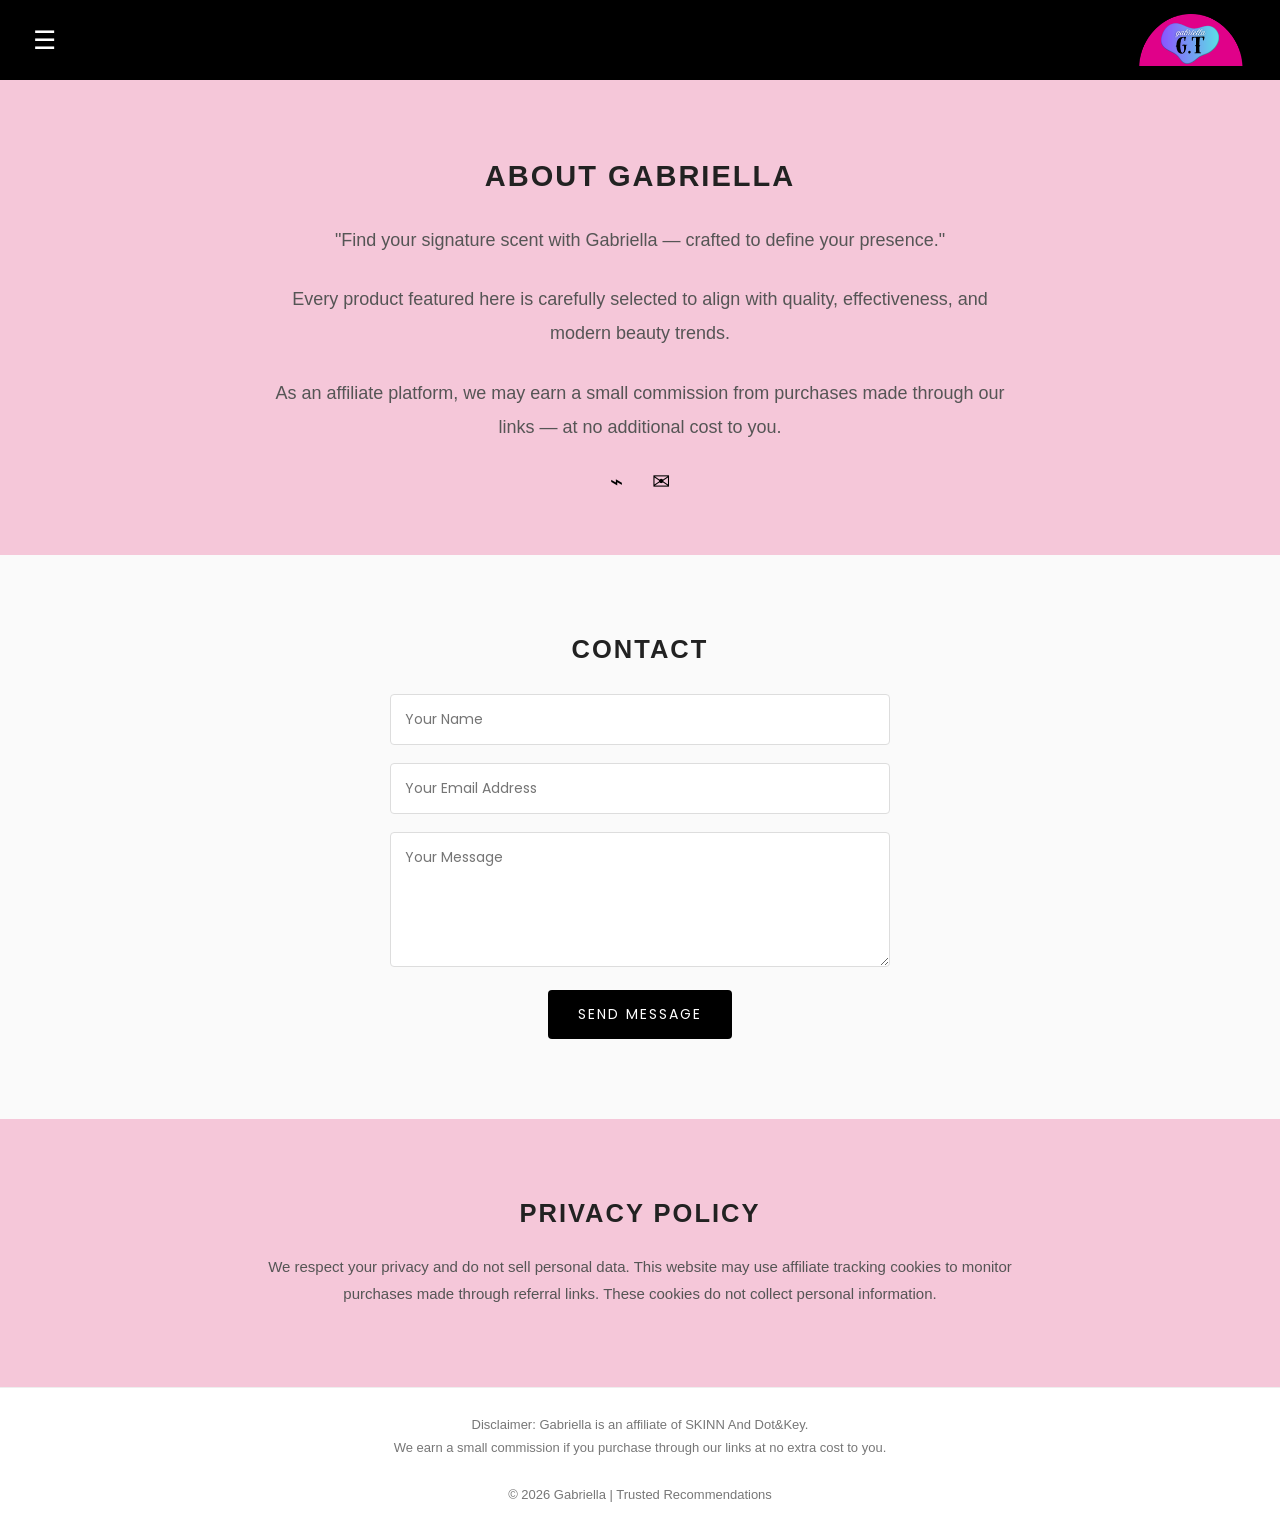
==== About.html @ 99fe53dd "Replace index1.html with About.html content" ====
<!DOCTYPE html>
<html lang="en">
<head>
<meta charset="UTF-8">
<title>About | Gabriella</title>
<link rel="icon" type="image/png" href="favicon.png?v=1">
<meta name="viewport" content="width=device-width, initial-scale=1.0">
<link href="https://fonts.googleapis.com/css2?family=Poppins:wght@300;400;600&display=swap" rel="stylesheet">

<style>
* { margin: 0; padding: 0; box-sizing: border-box; }

body {
    font-family: 'Lato', sans-serif;
    background: #f5c7d9;
    font-size: 17px;
    color: #222;
}

/* ===== TOPBAR ===== */
.topbar {
    background: #000;
    height: 80px;
    display: flex;
    align-items: center;
    justify-content: space-between;
    padding: 0 25px;
    position: relative;
    z-index: 1001;
    width: 100%;
}

.topbar-left {
    display: flex;
    align-items: center;
    gap: 18px;
}

.menu-icon {
    font-size: 26px;
    color: white;
    cursor: pointer;
    padding: 8px;
    line-height: 1;
    flex-shrink: 0;
}

.topbar .logo img {
    height: 52px;
    object-fit: contain;
    display: block;
}

/* ===== SIDE MENU ===== */
.side-menu {
    position: fixed;
    top: 0;
    left: -270px;
    width: 260px;
    height: 100%;
    background: #000;
    display: flex;
    flex-direction: column;
    padding-top: 75px;
    transition: 0.4s ease;
    z-index: 1002;
    overflow-y: auto;
}

.side-menu a {
    color: white;
    text-decoration: none;
    padding: 16px 28px;
    font-size: 16px;
    font-family: 'Poppins', sans-serif;
    letter-spacing: 1px;
    display: block;
    border-bottom: 1px solid #1a1a1a;
    transition: background 0.2s;
}

.side-menu a:hover { background: #111; }

.side-menu .close-btn {
    position: absolute;
    top: 20px;
    right: 20px;
    font-size: 28px;
    cursor: pointer;
    color: white;
    padding: 5px;
    line-height: 1;
    background: none;
    border: none;
}

/* ===== OVERLAY ===== */
.overlay {
    position: fixed;
    top: 0; left: 0;
    width: 100%; height: 100%;
    background: rgba(0,0,0,0.5);
    opacity: 0;
    visibility: hidden;
    transition: 0.3s;
    z-index: 1000;
}
.overlay.active { opacity: 1; visibility: visible; }

/* ===== ABOUT SECTION ===== */
.about-section {
    padding: 80px 20px 60px;
    max-width: 800px;
    margin: auto;
    text-align: center;
}



.about-section h1 {
    font-weight: 600;
    font-size: 29px;
    margin-bottom: 30px;
    letter-spacing: 2px;
}

.about-section p {
    font-weight: 300;
    font-size: 18px;
    line-height: 1.9;
    margin-bottom: 25px;
    color: #555;
}

.about-section strong p { font-weight: 400; }

/* ===== SOCIAL ICONS ===== */
.social-icons { margin-top: 25px; }

.social-icons a {
    margin: 0 12px;
    font-size: 22px;
    color: #000;
    transition: 0.3s;
    text-decoration: none;
}

.social-icons a:hover { color: #e91e63; }

/* ===== CONTACT SECTION ===== */
.contact-section {
    padding: 80px 20px;
    background: #fafafa;
    text-align: center;
}

.contact-section h2 {
    font-weight: 600;
    margin-bottom: 30px;
    letter-spacing: 2px;
}

.contact-form { max-width: 500px; margin: auto; }

.contact-form input,
.contact-form textarea {
    width: 100%;
    padding: 14px;
    margin-bottom: 18px;
    border: 1px solid #ddd;
    font-family: 'Poppins', sans-serif;
    font-size: 14px;
    border-radius: 4px;
    outline: none;
    transition: border-color 0.2s;
}

.contact-form input:focus,
.contact-form textarea:focus { border-color: #e91e63; }

.contact-form button {
    padding: 14px 30px;
    background: #000;
    color: #fff;
    border: none;
    letter-spacing: 2px;
    cursor: pointer;
    transition: 0.3s;
    font-family: 'Poppins', sans-serif;
    font-size: 14px;
    border-radius: 4px;
}

.contact-form button:hover { background: #e91e63; }

/* ===== PRIVACY ===== */
.privacy-section {
    padding: 80px 20px;
    max-width: 800px;
    margin: auto;
    text-align: center;
}

.privacy-section h2 {
    margin-bottom: 25px;
    font-weight: 600;
    letter-spacing: 2px;
}

.privacy-section p {
    font-size: 15px;
    line-height: 1.8;
    color: #555;
}

/* ===== FOOTER ===== */
footer {
    text-align: center;
    padding: 25px 20px;
    font-size: 13px;
    background: #fff;
    border-top: 1px solid #eee;
    color: #777;
    line-height: 1.8;
}

/* ===== TABLET ===== */
@media (max-width: 768px) {
    .topbar { height: 68px; }
    .topbar .logo img { height: 44px; }
    .about-section { padding: 60px 20px 50px; }
    .about-section h1 { font-size: 24px; }
    .about-section p { font-size: 16px; }
}

/* ===== MOBILE ===== */
@media (max-width: 480px) {
    .topbar { height: 60px; padding: 0 15px; }
    .topbar .logo img { height: 38px; }
    .menu-icon { font-size: 22px; }
    .about-section { padding: 50px 15px 40px; }
    .about-section h1 { font-size: 20px; }
    
    .contact-section { padding: 50px 15px; }
    .privacy-section { padding: 50px 15px; }
}
</style>
</head>

<body>

<!-- ===== TOPBAR ===== -->
<div class="topbar">
   <div class="topbar-left">
    <div class="menu-icon" onclick="openMenu()">☰</div>
</div>
<div class="logo">
    <a href="index.html">
        <img src="smalllogo.png" alt="Gabriella Logo">
    </a>
</div>
</div>

<!-- OVERLAY -->
<div class="overlay" id="overlay" onclick="closeMenu()"></div>

<!-- SIDE MENU -->
<div class="side-menu" id="sideMenu">
    <button class="close-btn" onclick="closeMenu()">×</button>
    <a href="MB.html">Home</a>
    
    <a href="DK.html">Dot&Key</a>
    <a href="skinn.html">SKINN</a>
   
</div>

<!-- ABOUT -->
<section class="about-section">

    <h1>ABOUT GABRIELLA</h1>

    <p>"Find your signature scent with Gabriella — crafted to define your presence."</p>

    <p>Every product featured here is carefully selected to align with quality, effectiveness, and modern beauty trends.</p>

    <p>As an affiliate platform, we may earn a small commission from purchases made through our links — at no additional cost to you.</p>

    <div class="social-icons">
        <a href="https://www.instagram.com/gabriella.curates/" target="_blank" title="Instagram">⌁</a>
        <a href="#contact" title="Contact">✉</a>
    </div>
</section>

<!-- CONTACT -->
<section class="contact-section" id="contact">
    <h2>CONTACT</h2>
    <form class="contact-form" action="mailto:gabriella.curates@gmail.com" method="POST" enctype="text/plain">
        <input type="text" placeholder="Your Name" required>
        <input type="email" placeholder="Your Email Address" required>
        <textarea rows="5" placeholder="Your Message"></textarea>
        <button type="submit">SEND MESSAGE</button>
    </form>
</section>

<!-- PRIVACY -->
<section class="privacy-section">
    <h2>PRIVACY POLICY</h2>
    <p>We respect your privacy and do not sell personal data. This website may use affiliate tracking cookies to monitor purchases made through referral links. These cookies do not collect personal information.</p>
</section>

<!-- FOOTER -->
<footer>
    Disclaimer: Gabriella is an affiliate of SKINN And Dot&Key.<br>
    We earn a small commission if you purchase through our links at no extra cost to you.
    <br><br>
    © 2026 Gabriella | Trusted Recommendations
</footer>

<script>
function openMenu() {
    document.getElementById("sideMenu").style.left = "0";
    document.getElementById("overlay").classList.add("active");
    document.body.style.overflow = "hidden";
}

function closeMenu() {
    document.getElementById("sideMenu").style.left = "-270px";
    document.getElementById("overlay").classList.remove("active");
    document.body.style.overflow = "";
}

document.addEventListener("keydown", function(e) {
    if (e.key === "Escape") closeMenu();
});
</script>

</body>
</html>
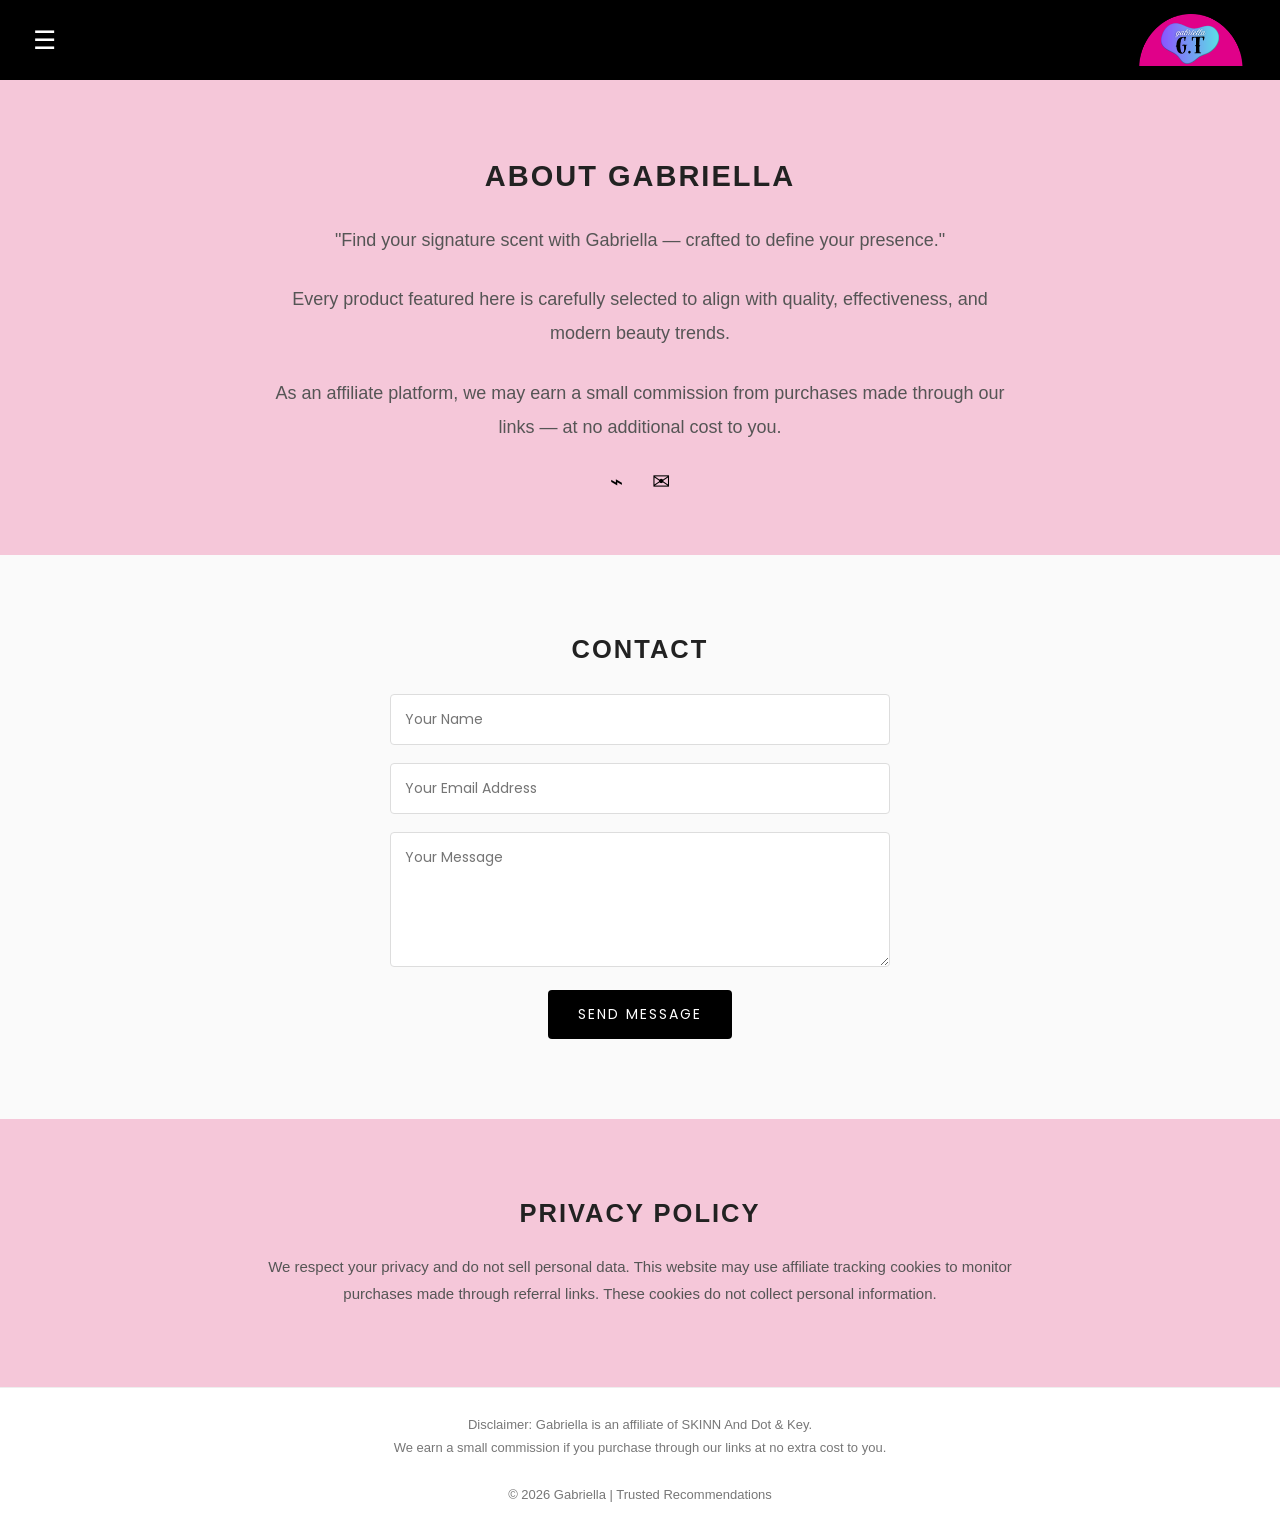
==== commit c00c79e5: "Fix HTML structure and styling in About page" ====
--- a/About.html
+++ b/About.html
@@ -17,7 +17,6 @@
     color: #222;
 }
 
-/* ===== TOPBAR ===== */
 .topbar {
     background: #000;
     height: 80px;
@@ -51,7 +50,6 @@
     display: block;
 }
 
-/* ===== SIDE MENU ===== */
 .side-menu {
     position: fixed;
     top: 0;
@@ -94,7 +92,6 @@
     border: none;
 }
 
-/* ===== OVERLAY ===== */
 .overlay {
     position: fixed;
     top: 0; left: 0;
@@ -107,15 +104,12 @@
 }
 .overlay.active { opacity: 1; visibility: visible; }
 
-/* ===== ABOUT SECTION ===== */
 .about-section {
     padding: 80px 20px 60px;
     max-width: 800px;
     margin: auto;
     text-align: center;
 }
-
-
 
 .about-section h1 {
     font-weight: 600;
@@ -132,9 +126,6 @@
     color: #555;
 }
 
-.about-section strong p { font-weight: 400; }
-
-/* ===== SOCIAL ICONS ===== */
 .social-icons { margin-top: 25px; }
 
 .social-icons a {
@@ -147,7 +138,6 @@
 
 .social-icons a:hover { color: #e91e63; }
 
-/* ===== CONTACT SECTION ===== */
 .contact-section {
     padding: 80px 20px;
     background: #fafafa;
@@ -193,7 +183,6 @@
 
 .contact-form button:hover { background: #e91e63; }
 
-/* ===== PRIVACY ===== */
 .privacy-section {
     padding: 80px 20px;
     max-width: 800px;
@@ -213,7 +202,6 @@
     color: #555;
 }
 
-/* ===== FOOTER ===== */
 footer {
     text-align: center;
     padding: 25px 20px;
@@ -224,7 +212,6 @@
     line-height: 1.8;
 }
 
-/* ===== TABLET ===== */
 @media (max-width: 768px) {
     .topbar { height: 68px; }
     .topbar .logo img { height: 44px; }
@@ -233,14 +220,12 @@
     .about-section p { font-size: 16px; }
 }
 
-/* ===== MOBILE ===== */
 @media (max-width: 480px) {
     .topbar { height: 60px; padding: 0 15px; }
     .topbar .logo img { height: 38px; }
     .menu-icon { font-size: 22px; }
     .about-section { padding: 50px 15px 40px; }
     .about-section h1 { font-size: 20px; }
-    
     .contact-section { padding: 50px 15px; }
     .privacy-section { padding: 50px 15px; }
 }
@@ -249,49 +234,39 @@
 
 <body>
 
-<!-- ===== TOPBAR ===== -->
 <div class="topbar">
-   <div class="topbar-left">
-    <div class="menu-icon" onclick="openMenu()">☰</div>
+    <div class="topbar-left">
+        <div class="menu-icon" onclick="openMenu()">☰</div>
+    </div>
+    <div class="logo">
+        <a href="MB.html">
+            <img src="smalllogo.png" alt="Gabriella Logo">
+        </a>
+    </div>
 </div>
-<div class="logo">
-    <a href="index.html">
-        <img src="smalllogo.png" alt="Gabriella Logo">
-    </a>
-</div>
-</div>
-
-<!-- OVERLAY -->
+
 <div class="overlay" id="overlay" onclick="closeMenu()"></div>
 
-<!-- SIDE MENU -->
 <div class="side-menu" id="sideMenu">
     <button class="close-btn" onclick="closeMenu()">×</button>
     <a href="MB.html">Home</a>
-    
-    <a href="DK.html">Dot&Key</a>
+    <a href="About.html">About</a>
     <a href="skinn.html">SKINN</a>
-   
+    <a href="DK.html">Dot &amp; Key</a>
+    <a href="contact.html">Contact</a>
 </div>
 
-<!-- ABOUT -->
 <section class="about-section">
-
     <h1>ABOUT GABRIELLA</h1>
-
     <p>"Find your signature scent with Gabriella — crafted to define your presence."</p>
-
     <p>Every product featured here is carefully selected to align with quality, effectiveness, and modern beauty trends.</p>
-
     <p>As an affiliate platform, we may earn a small commission from purchases made through our links — at no additional cost to you.</p>
-
     <div class="social-icons">
         <a href="https://www.instagram.com/gabriella.curates/" target="_blank" title="Instagram">⌁</a>
         <a href="#contact" title="Contact">✉</a>
     </div>
 </section>
 
-<!-- CONTACT -->
 <section class="contact-section" id="contact">
     <h2>CONTACT</h2>
     <form class="contact-form" action="mailto:gabriella.curates@gmail.com" method="POST" enctype="text/plain">
@@ -302,15 +277,13 @@
     </form>
 </section>
 
-<!-- PRIVACY -->
 <section class="privacy-section">
     <h2>PRIVACY POLICY</h2>
     <p>We respect your privacy and do not sell personal data. This website may use affiliate tracking cookies to monitor purchases made through referral links. These cookies do not collect personal information.</p>
 </section>
 
-<!-- FOOTER -->
 <footer>
-    Disclaimer: Gabriella is an affiliate of SKINN And Dot&Key.<br>
+    Disclaimer: Gabriella is an affiliate of SKINN And Dot &amp; Key.<br>
     We earn a small commission if you purchase through our links at no extra cost to you.
     <br><br>
     © 2026 Gabriella | Trusted Recommendations
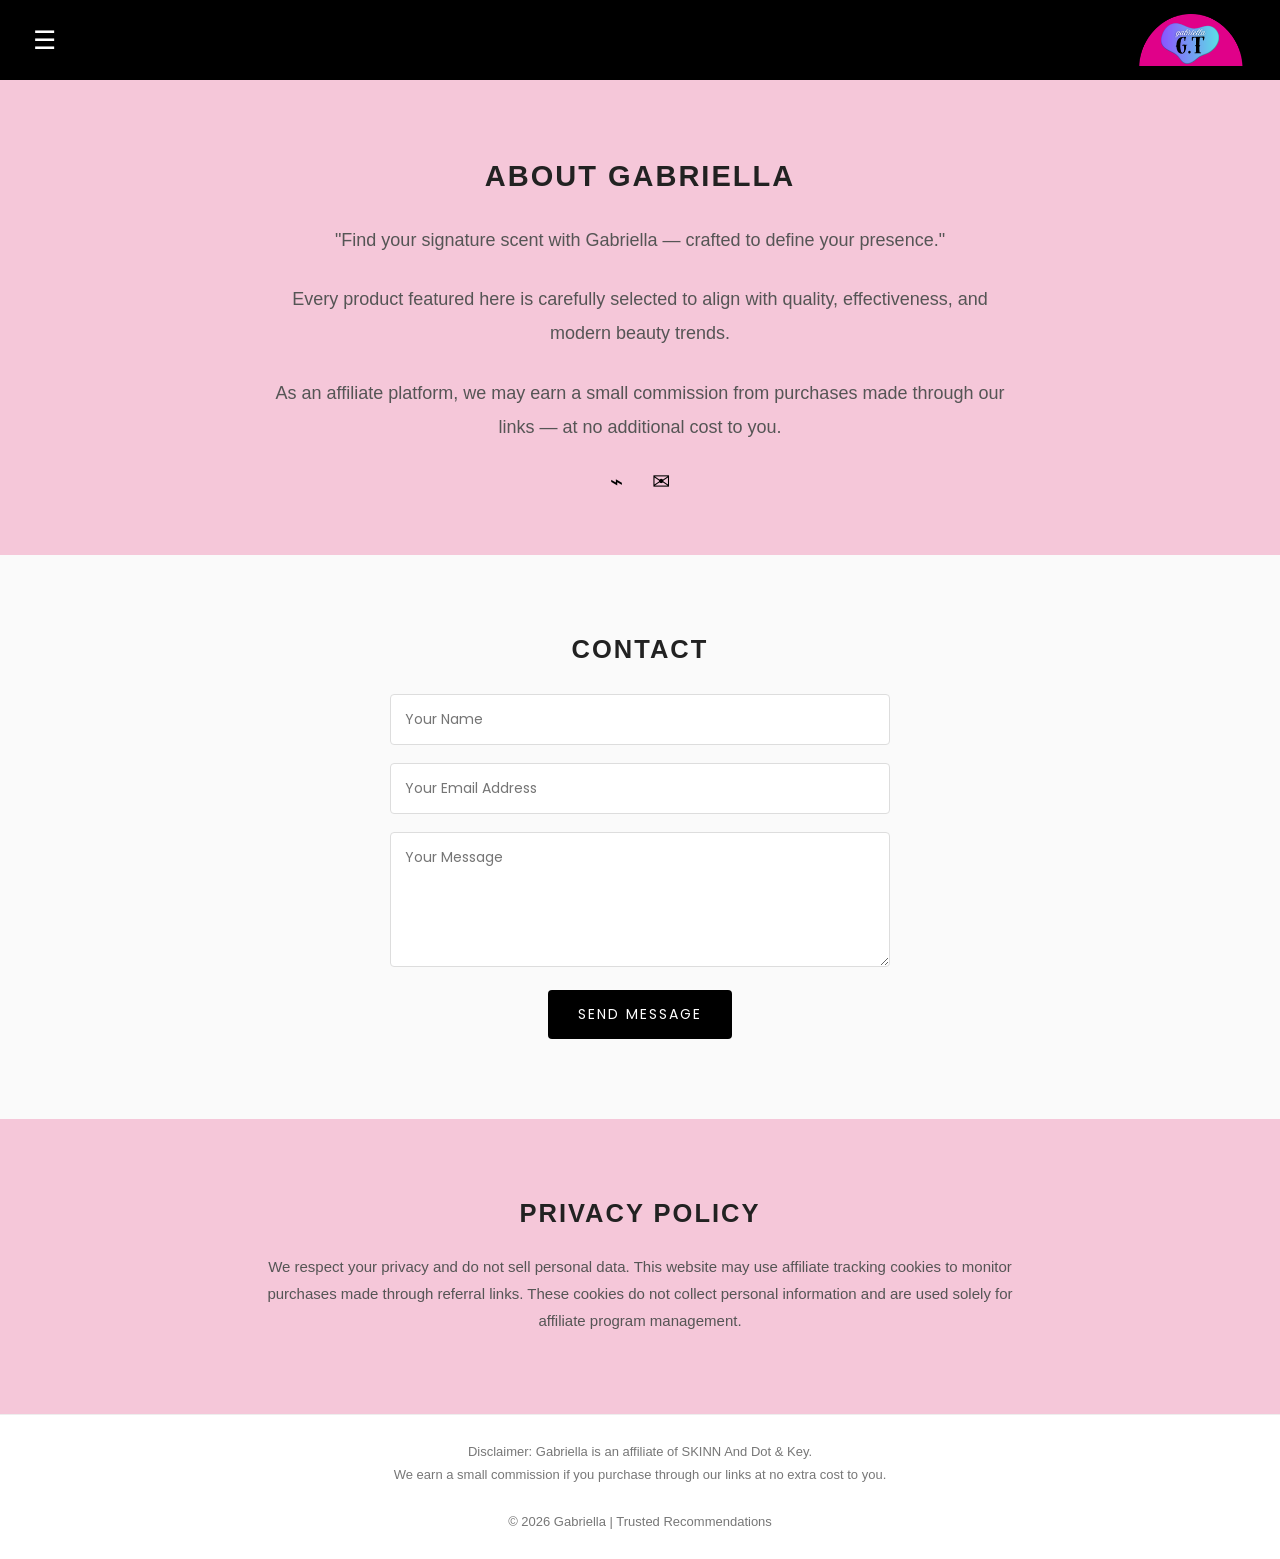
==== commit 255995ed: "Remove all tracking script tags from DK.html, MEN.html, and About.html" ====
--- a/About.html
+++ b/About.html
@@ -1,311 +1,310 @@
-<!DOCTYPE html>
-<html lang="en">
-<head>
-<meta charset="UTF-8">
-<title>About | Gabriella</title>
-<link rel="icon" type="image/png" href="favicon.png?v=1">
-<meta name="viewport" content="width=device-width, initial-scale=1.0">
-<link href="https://fonts.googleapis.com/css2?family=Poppins:wght@300;400;600&display=swap" rel="stylesheet">
-
-<style>
-* { margin: 0; padding: 0; box-sizing: border-box; }
-
-body {
-    font-family: 'Lato', sans-serif;
-    background: #f5c7d9;
-    font-size: 17px;
-    color: #222;
-}
-
-.topbar {
-    background: #000;
-    height: 80px;
-    display: flex;
-    align-items: center;
-    justify-content: space-between;
-    padding: 0 25px;
-    position: relative;
-    z-index: 1001;
-    width: 100%;
-}
-
-.topbar-left {
-    display: flex;
-    align-items: center;
-    gap: 18px;
-}
-
-.menu-icon {
-    font-size: 26px;
-    color: white;
-    cursor: pointer;
-    padding: 8px;
-    line-height: 1;
-    flex-shrink: 0;
-}
-
-.topbar .logo img {
-    height: 52px;
-    object-fit: contain;
-    display: block;
-}
-
-.side-menu {
-    position: fixed;
-    top: 0;
-    left: -270px;
-    width: 260px;
-    height: 100%;
-    background: #000;
-    display: flex;
-    flex-direction: column;
-    padding-top: 75px;
-    transition: 0.4s ease;
-    z-index: 1002;
-    overflow-y: auto;
-}
-
-.side-menu a {
-    color: white;
-    text-decoration: none;
-    padding: 16px 28px;
-    font-size: 16px;
-    font-family: 'Poppins', sans-serif;
-    letter-spacing: 1px;
-    display: block;
-    border-bottom: 1px solid #1a1a1a;
-    transition: background 0.2s;
-}
-
-.side-menu a:hover { background: #111; }
-
-.side-menu .close-btn {
-    position: absolute;
-    top: 20px;
-    right: 20px;
-    font-size: 28px;
-    cursor: pointer;
-    color: white;
-    padding: 5px;
-    line-height: 1;
-    background: none;
-    border: none;
-}
-
-.overlay {
-    position: fixed;
-    top: 0; left: 0;
-    width: 100%; height: 100%;
-    background: rgba(0,0,0,0.5);
-    opacity: 0;
-    visibility: hidden;
-    transition: 0.3s;
-    z-index: 1000;
-}
-.overlay.active { opacity: 1; visibility: visible; }
-
-.about-section {
-    padding: 80px 20px 60px;
-    max-width: 800px;
-    margin: auto;
-    text-align: center;
-}
-
-.about-section h1 {
-    font-weight: 600;
-    font-size: 29px;
-    margin-bottom: 30px;
-    letter-spacing: 2px;
-}
-
-.about-section p {
-    font-weight: 300;
-    font-size: 18px;
-    line-height: 1.9;
-    margin-bottom: 25px;
-    color: #555;
-}
-
-.social-icons { margin-top: 25px; }
-
-.social-icons a {
-    margin: 0 12px;
-    font-size: 22px;
-    color: #000;
-    transition: 0.3s;
-    text-decoration: none;
-}
-
-.social-icons a:hover { color: #e91e63; }
-
-.contact-section {
-    padding: 80px 20px;
-    background: #fafafa;
-    text-align: center;
-}
-
-.contact-section h2 {
-    font-weight: 600;
-    margin-bottom: 30px;
-    letter-spacing: 2px;
-}
-
-.contact-form { max-width: 500px; margin: auto; }
-
-.contact-form input,
-.contact-form textarea {
-    width: 100%;
-    padding: 14px;
-    margin-bottom: 18px;
-    border: 1px solid #ddd;
-    font-family: 'Poppins', sans-serif;
-    font-size: 14px;
-    border-radius: 4px;
-    outline: none;
-    transition: border-color 0.2s;
-}
-
-.contact-form input:focus,
-.contact-form textarea:focus { border-color: #e91e63; }
-
-.contact-form button {
-    padding: 14px 30px;
-    background: #000;
-    color: #fff;
-    border: none;
-    letter-spacing: 2px;
-    cursor: pointer;
-    transition: 0.3s;
-    font-family: 'Poppins', sans-serif;
-    font-size: 14px;
-    border-radius: 4px;
-}
-
-.contact-form button:hover { background: #e91e63; }
-
-.privacy-section {
-    padding: 80px 20px;
-    max-width: 800px;
-    margin: auto;
-    text-align: center;
-}
-
-.privacy-section h2 {
-    margin-bottom: 25px;
-    font-weight: 600;
-    letter-spacing: 2px;
-}
-
-.privacy-section p {
-    font-size: 15px;
-    line-height: 1.8;
-    color: #555;
-}
-
-footer {
-    text-align: center;
-    padding: 25px 20px;
-    font-size: 13px;
-    background: #fff;
-    border-top: 1px solid #eee;
-    color: #777;
-    line-height: 1.8;
-}
-
-@media (max-width: 768px) {
-    .topbar { height: 68px; }
-    .topbar .logo img { height: 44px; }
-    .about-section { padding: 60px 20px 50px; }
-    .about-section h1 { font-size: 24px; }
-    .about-section p { font-size: 16px; }
-}
-
-@media (max-width: 480px) {
-    .topbar { height: 60px; padding: 0 15px; }
-    .topbar .logo img { height: 38px; }
-    .menu-icon { font-size: 22px; }
-    .about-section { padding: 50px 15px 40px; }
-    .about-section h1 { font-size: 20px; }
-    .contact-section { padding: 50px 15px; }
-    .privacy-section { padding: 50px 15px; }
-}
-</style>
-</head>
-
-<body>
-
-<div class="topbar">
-    <div class="topbar-left">
-        <div class="menu-icon" onclick="openMenu()">☰</div>
-    </div>
-    <div class="logo">
-        <a href="MB.html">
-            <img src="smalllogo.png" alt="Gabriella Logo">
-        </a>
-    </div>
-</div>
-
-<div class="overlay" id="overlay" onclick="closeMenu()"></div>
-
-<div class="side-menu" id="sideMenu">
-    <button class="close-btn" onclick="closeMenu()">×</button>
-    <a href="MB.html">Home</a>
-    <a href="About.html">About</a>
-    <a href="skinn.html">SKINN</a>
-    <a href="DK.html">Dot &amp; Key</a>
-    <a href="contact.html">Contact</a>
-</div>
-
-<section class="about-section">
-    <h1>ABOUT GABRIELLA</h1>
-    <p>"Find your signature scent with Gabriella — crafted to define your presence."</p>
-    <p>Every product featured here is carefully selected to align with quality, effectiveness, and modern beauty trends.</p>
-    <p>As an affiliate platform, we may earn a small commission from purchases made through our links — at no additional cost to you.</p>
-    <div class="social-icons">
-        <a href="https://www.instagram.com/gabriella.curates/" target="_blank" title="Instagram">⌁</a>
-        <a href="#contact" title="Contact">✉</a>
-    </div>
-</section>
-
-<section class="contact-section" id="contact">
-    <h2>CONTACT</h2>
-    <form class="contact-form" action="mailto:gabriella.curates@gmail.com" method="POST" enctype="text/plain">
-        <input type="text" placeholder="Your Name" required>
-        <input type="email" placeholder="Your Email Address" required>
-        <textarea rows="5" placeholder="Your Message"></textarea>
-        <button type="submit">SEND MESSAGE</button>
-    </form>
-</section>
-
-<section class="privacy-section">
-    <h2>PRIVACY POLICY</h2>
-    <p>We respect your privacy and do not sell personal data. This website may use affiliate tracking cookies to monitor purchases made through referral links. These cookies do not collect personal information.</p>
-</section>
-
-<footer>
-    Disclaimer: Gabriella is an affiliate of SKINN And Dot &amp; Key.<br>
-    We earn a small commission if you purchase through our links at no extra cost to you.
-    <br><br>
-    © 2026 Gabriella | Trusted Recommendations
-</footer>
-
-<script>
-function openMenu() {
-    document.getElementById("sideMenu").style.left = "0";
-    document.getElementById("overlay").classList.add("active");
-    document.body.style.overflow = "hidden";
-}
-
-function closeMenu() {
-    document.getElementById("sideMenu").style.left = "-270px";
-    document.getElementById("overlay").classList.remove("active");
-    document.body.style.overflow = "";
-}
-
-document.addEventListener("keydown", function(e) {
-    if (e.key === "Escape") closeMenu();
-});
-</script>
-
-</body>
-</html>
+<!DOCTYPE html>
+<html lang="en">
+<head>
+<meta charset="UTF-8">
+<title>About | Gabriella</title>
+<link rel="icon" type="image/png" href="favicon.png?v=1">
+<meta name="viewport" content="width=device-width, initial-scale=1.0">
+<link href="https://fonts.googleapis.com/css2?family=Poppins:wght@300;400;600&display=swap" rel="stylesheet">
+
+<style>
+* { margin: 0; padding: 0; box-sizing: border-box; }
+
+body {
+    font-family: 'Lato', sans-serif;
+    background: #f5c7d9;
+    font-size: 17px;
+    color: #222;
+}
+
+.topbar {
+    background: #000;
+    height: 80px;
+    display: flex;
+    align-items: center;
+    justify-content: space-between;
+    padding: 0 25px;
+    position: relative;
+    z-index: 1001;
+    width: 100%;
+}
+
+.topbar-left {
+    display: flex;
+    align-items: center;
+    gap: 18px;
+}
+
+.menu-icon {
+    font-size: 26px;
+    color: white;
+    cursor: pointer;
+    padding: 8px;
+    line-height: 1;
+    flex-shrink: 0;
+}
+
+.topbar .logo img {
+    height: 52px;
+    object-fit: contain;
+    display: block;
+}
+
+.side-menu {
+    position: fixed;
+    top: 0;
+    left: -270px;
+    width: 260px;
+    height: 100%;
+    background: #000;
+    display: flex;
+    flex-direction: column;
+    padding-top: 75px;
+    transition: 0.4s ease;
+    z-index: 1002;
+    overflow-y: auto;
+}
+
+.side-menu a {
+    color: white;
+    text-decoration: none;
+    padding: 16px 28px;
+    font-size: 16px;
+    font-family: 'Poppins', sans-serif;
+    letter-spacing: 1px;
+    display: block;
+    border-bottom: 1px solid #1a1a1a;
+    transition: background 0.2s;
+}
+
+.side-menu a:hover { background: #111; }
+
+.side-menu .close-btn {
+    position: absolute;
+    top: 20px;
+    right: 20px;
+    font-size: 28px;
+    cursor: pointer;
+    color: white;
+    padding: 5px;
+    line-height: 1;
+    background: none;
+    border: none;
+}
+
+.overlay {
+    position: fixed;
+    top: 0; left: 0;
+    width: 100%; height: 100%;
+    background: rgba(0,0,0,0.5);
+    opacity: 0;
+    visibility: hidden;
+    transition: 0.3s;
+    z-index: 1000;
+}
+.overlay.active { opacity: 1; visibility: visible; }
+
+.about-section {
+    padding: 80px 20px 60px;
+    max-width: 800px;
+    margin: auto;
+    text-align: center;
+}
+
+.about-section h1 {
+    font-weight: 600;
+    font-size: 29px;
+    margin-bottom: 30px;
+    letter-spacing: 2px;
+}
+
+.about-section p {
+    font-weight: 300;
+    font-size: 18px;
+    line-height: 1.9;
+    margin-bottom: 25px;
+    color: #555;
+}
+
+.social-icons { margin-top: 25px; }
+
+.social-icons a {
+    margin: 0 12px;
+    font-size: 22px;
+    color: #000;
+    transition: 0.3s;
+    text-decoration: none;
+}
+
+.social-icons a:hover { color: #e91e63; }
+
+.contact-section {
+    padding: 80px 20px;
+    background: #fafafa;
+    text-align: center;
+}
+
+.contact-section h2 {
+    font-weight: 600;
+    margin-bottom: 30px;
+    letter-spacing: 2px;
+}
+
+.contact-form { max-width: 500px; margin: auto; }
+
+.contact-form input,
+.contact-form textarea {
+    width: 100%;
+    padding: 14px;
+    margin-bottom: 18px;
+    border: 1px solid #ddd;
+    font-family: 'Poppins', sans-serif;
+    font-size: 14px;
+    border-radius: 4px;
+    outline: none;
+    transition: border-color 0.2s;
+}
+
+.contact-form input:focus,
+.contact-form textarea:focus { border-color: #e91e63; }
+
+.contact-form button {
+    padding: 14px 30px;
+    background: #000;
+    color: #fff;
+    border: none;
+    letter-spacing: 2px;
+    cursor: pointer;
+    transition: 0.3s;
+    font-family: 'Poppins', sans-serif;
+    font-size: 14px;
+    border-radius: 4px;
+}
+
+.contact-form button:hover { background: #e91e63; }
+
+.privacy-section {
+    padding: 80px 20px;
+    max-width: 800px;
+    margin: auto;
+    text-align: center;
+}
+
+.privacy-section h2 {
+    margin-bottom: 25px;
+    font-weight: 600;
+    letter-spacing: 2px;
+}
+
+.privacy-section p {
+    font-size: 15px;
+    line-height: 1.8;
+    color: #555;
+}
+
+footer {
+    text-align: center;
+    padding: 25px 20px;
+    font-size: 13px;
+    background: #fff;
+    border-top: 1px solid #eee;
+    color: #777;
+    line-height: 1.8;
+}
+
+@media (max-width: 768px) {
+    .topbar { height: 68px; }
+    .topbar .logo img { height: 44px; }
+    .about-section { padding: 60px 20px 50px; }
+    .about-section h1 { font-size: 24px; }
+    .about-section p { font-size: 16px; }
+}
+
+@media (max-width: 480px) {
+    .topbar { height: 60px; padding: 0 15px; }
+    .topbar .logo img { height: 38px; }
+    .menu-icon { font-size: 22px; }
+    .about-section { padding: 50px 15px 40px; }
+    .about-section h1 { font-size: 20px; }
+    .contact-section { padding: 50px 15px; }
+    .privacy-section { padding: 50px 15px; }
+}
+</style>
+</head>
+<body>
+
+<div class="topbar">
+    <div class="topbar-left">
+        <div class="menu-icon" onclick="openMenu()">☰</div>
+    </div>
+    <div class="logo">
+        <a href="index.html">
+            <img src="smalllogo.png" alt="Gabriella Logo">
+        </a>
+    </div>
+</div>
+
+<div class="overlay" id="overlay" onclick="closeMenu()"></div>
+
+<div class="side-menu" id="sideMenu">
+    <button class="close-btn" onclick="closeMenu()">×</button>
+    <a href="index.html">Home</a>
+    <a href="About.html">About</a>
+    <a href="skinn.html">SKINN</a>
+    <a href="DK.html">Dot &amp; Key</a>
+    <a href="contact.html">Contact</a>
+</div>
+
+<section class="about-section">
+    <h1>ABOUT GABRIELLA</h1>
+    <p>"Find your signature scent with Gabriella — crafted to define your presence."</p>
+    <p>Every product featured here is carefully selected to align with quality, effectiveness, and modern beauty trends.</p>
+    <p>As an affiliate platform, we may earn a small commission from purchases made through our links — at no additional cost to you.</p>
+    <div class="social-icons">
+        <a href="https://www.instagram.com/gabriella.curates/" target="_blank" title="Instagram">⌁</a>
+        <a href="#contact" title="Contact">✉</a>
+    </div>
+</section>
+
+<section class="contact-section" id="contact">
+    <h2>CONTACT</h2>
+    <form class="contact-form" action="mailto:gabriella.curates@gmail.com" method="POST" enctype="text/plain">
+        <input type="text" placeholder="Your Name" required>
+        <input type="email" placeholder="Your Email Address" required>
+        <textarea rows="5" placeholder="Your Message"></textarea>
+        <button type="submit">SEND MESSAGE</button>
+    </form>
+</section>
+
+<section class="privacy-section">
+    <h2>PRIVACY POLICY</h2>
+    <p>We respect your privacy and do not sell personal data. This website may use affiliate tracking cookies to monitor purchases made through referral links. These cookies do not collect personal information and are used solely for affiliate program management.</p>
+</section>
+
+<footer>
+    Disclaimer: Gabriella is an affiliate of SKINN And Dot &amp; Key.<br>
+    We earn a small commission if you purchase through our links at no extra cost to you.
+    <br><br>
+    © 2026 Gabriella | Trusted Recommendations
+</footer>
+
+<script>
+function openMenu() {
+    document.getElementById("sideMenu").style.left = "0";
+    document.getElementById("overlay").classList.add("active");
+    document.body.style.overflow = "hidden";
+}
+
+function closeMenu() {
+    document.getElementById("sideMenu").style.left = "-270px";
+    document.getElementById("overlay").classList.remove("active");
+    document.body.style.overflow = "";
+}
+
+document.addEventListener("keydown", function(e) {
+    if (e.key === "Escape") closeMenu();
+});
+</script>
+
+</body>
+</html>
